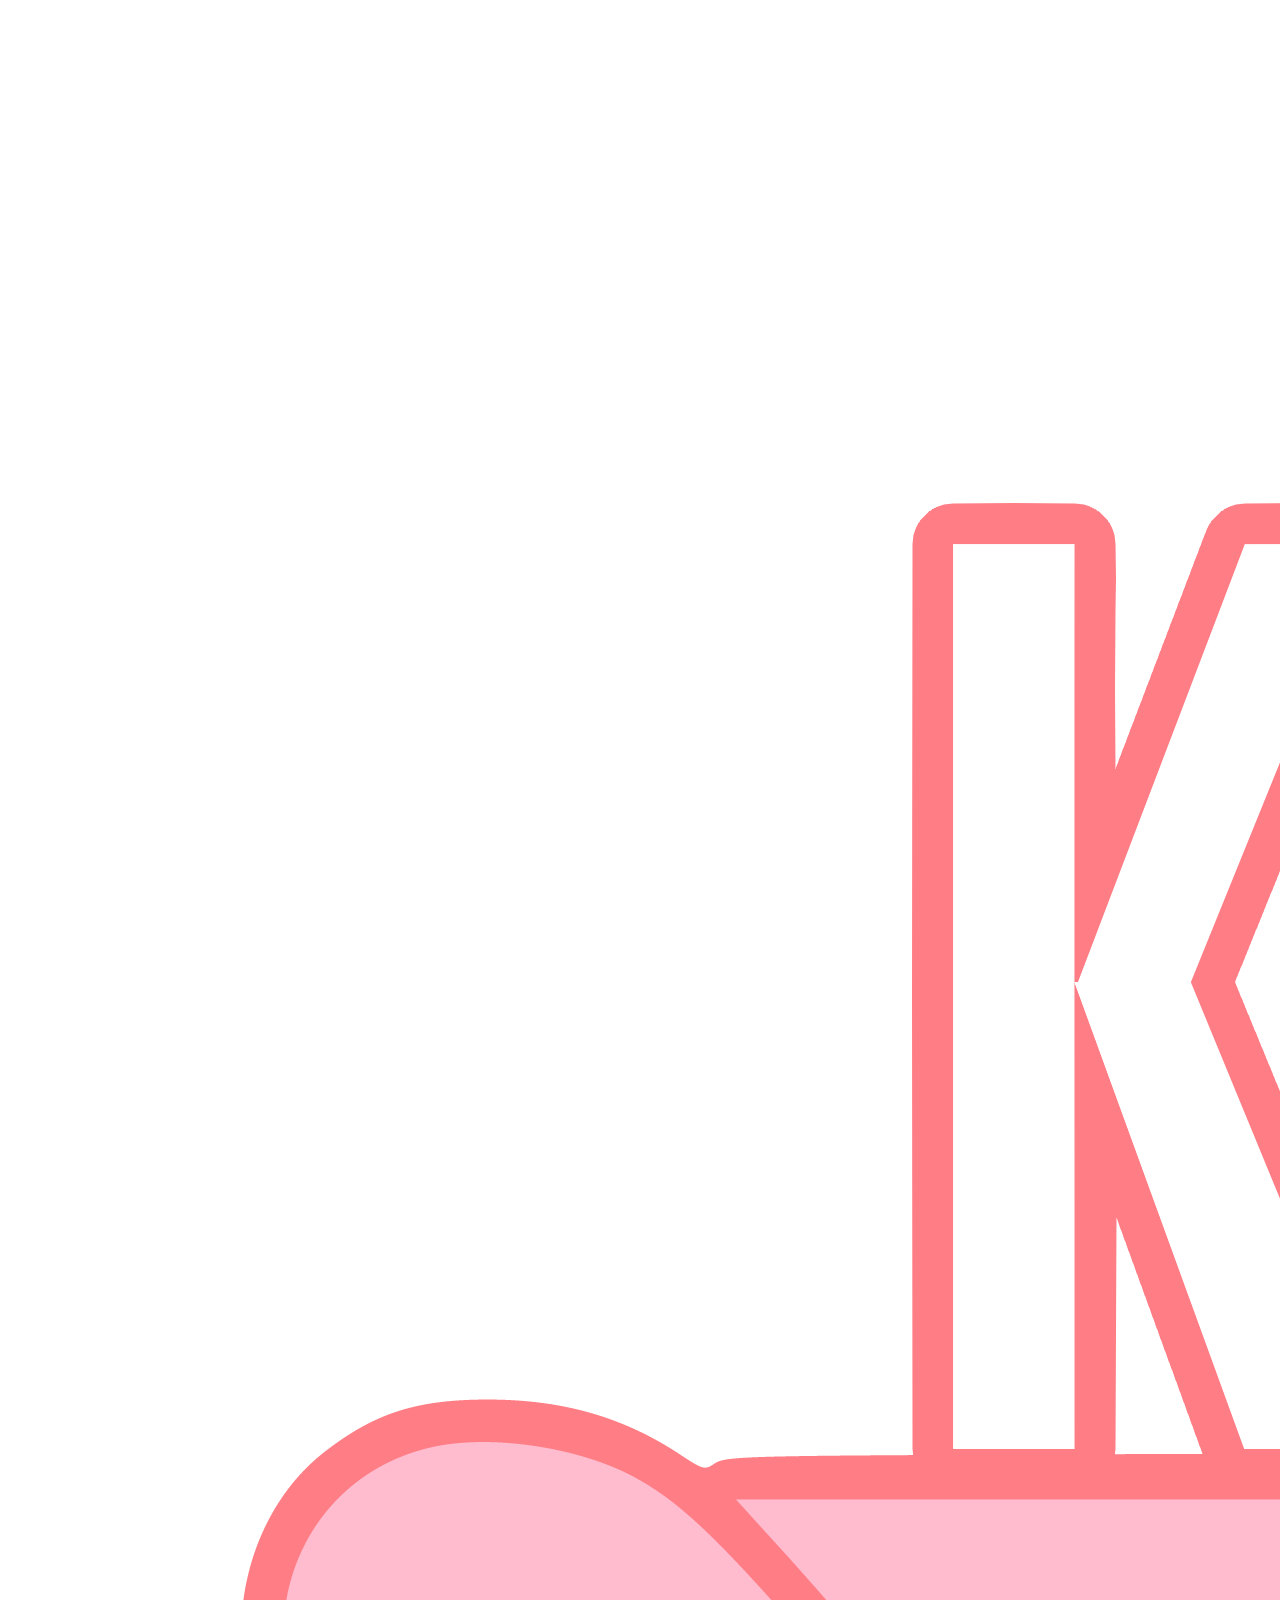
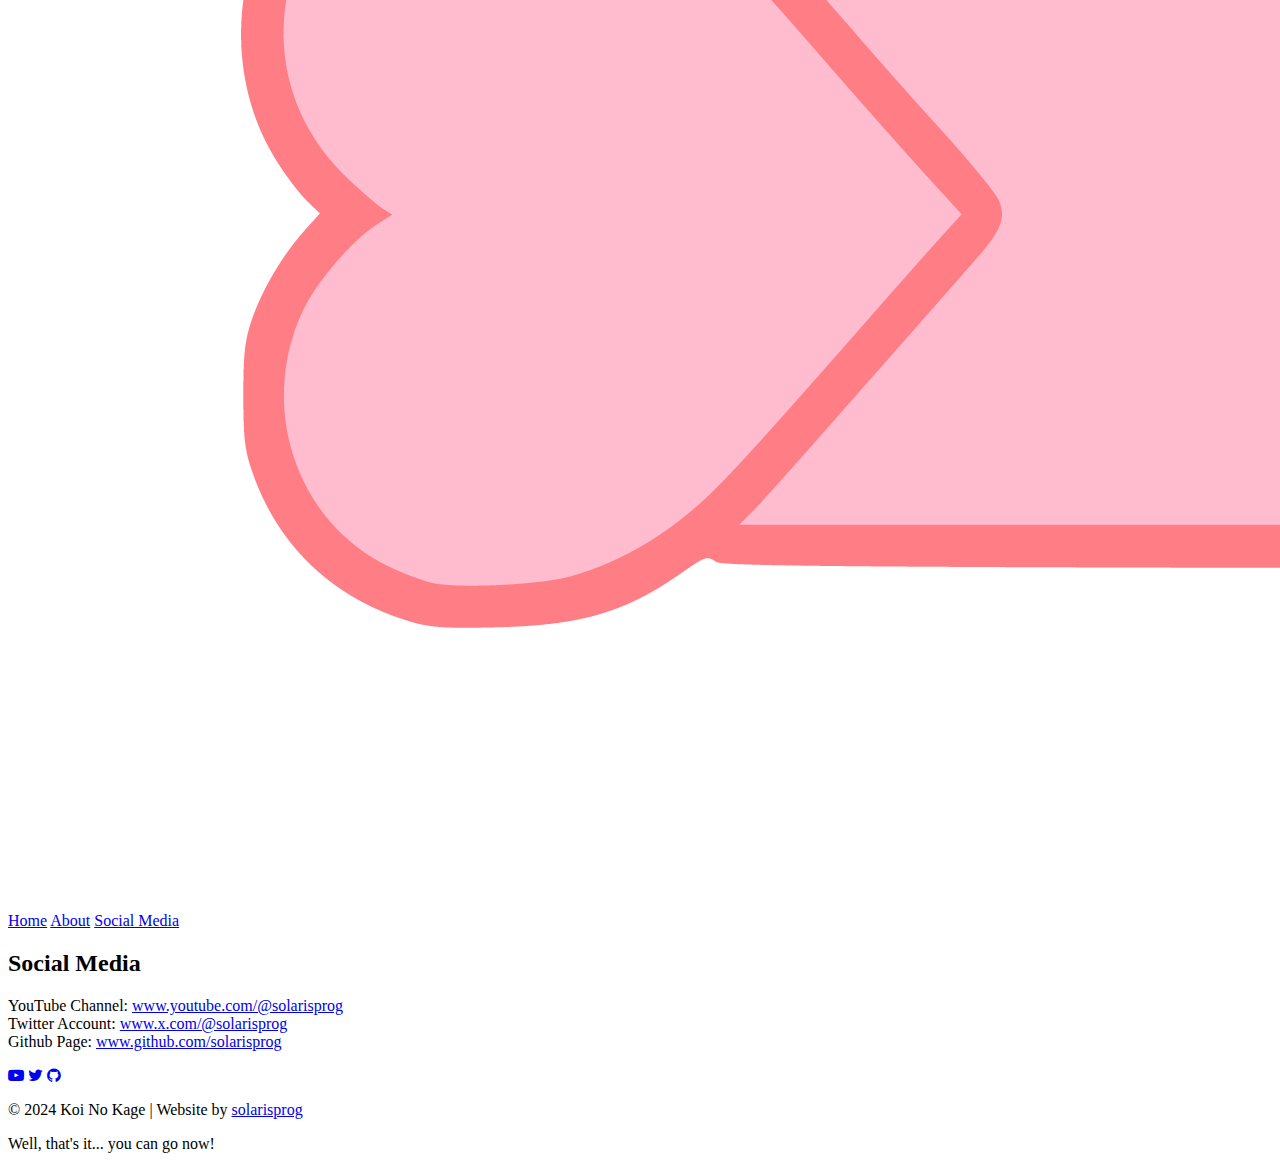
==== social-media.html @ e03994bb "Updated links." ====
<!DOCTYPE html>
<html lang="en" data-theme="light">
<head>
    <meta charset="UTF-8">
    <meta name="viewport" content="width=device-width, initial-scale=1.0">
    <title>Social Media - Koi No Kage</title>
    <link rel="stylesheet" href="styles.css" />
    <script src="misc/script.js"></script>
    <link rel="icon" href="images/icon.png" />
    <link rel="stylesheet" href="https://cdnjs.cloudflare.com/ajax/libs/font-awesome/4.7.0/css/font-awesome.min.css">
</head>
<body>
<!-- Header Section -->
<div id="header-placeholder"></div>
<!-- Main Content -->
<main class="home-body">
    <h2>Social Media</h2>
    <p class="socials-holder">
        YouTube Channel: <a href="https://youtube.com/@solarisprog">www.youtube.com/@solarisprog</a><br>
        Twitter Account: <a href="https://x/@solarisprog">www.x.com/@solarisprog</a><br>
        Github Page: <a href="https://github.com/solarisprog">www.github.com/solarisprog</a><br>
    </p>
</main>

<!-- Footer Section -->
<div id="footer-placeholder"></div>
</body>
</html>
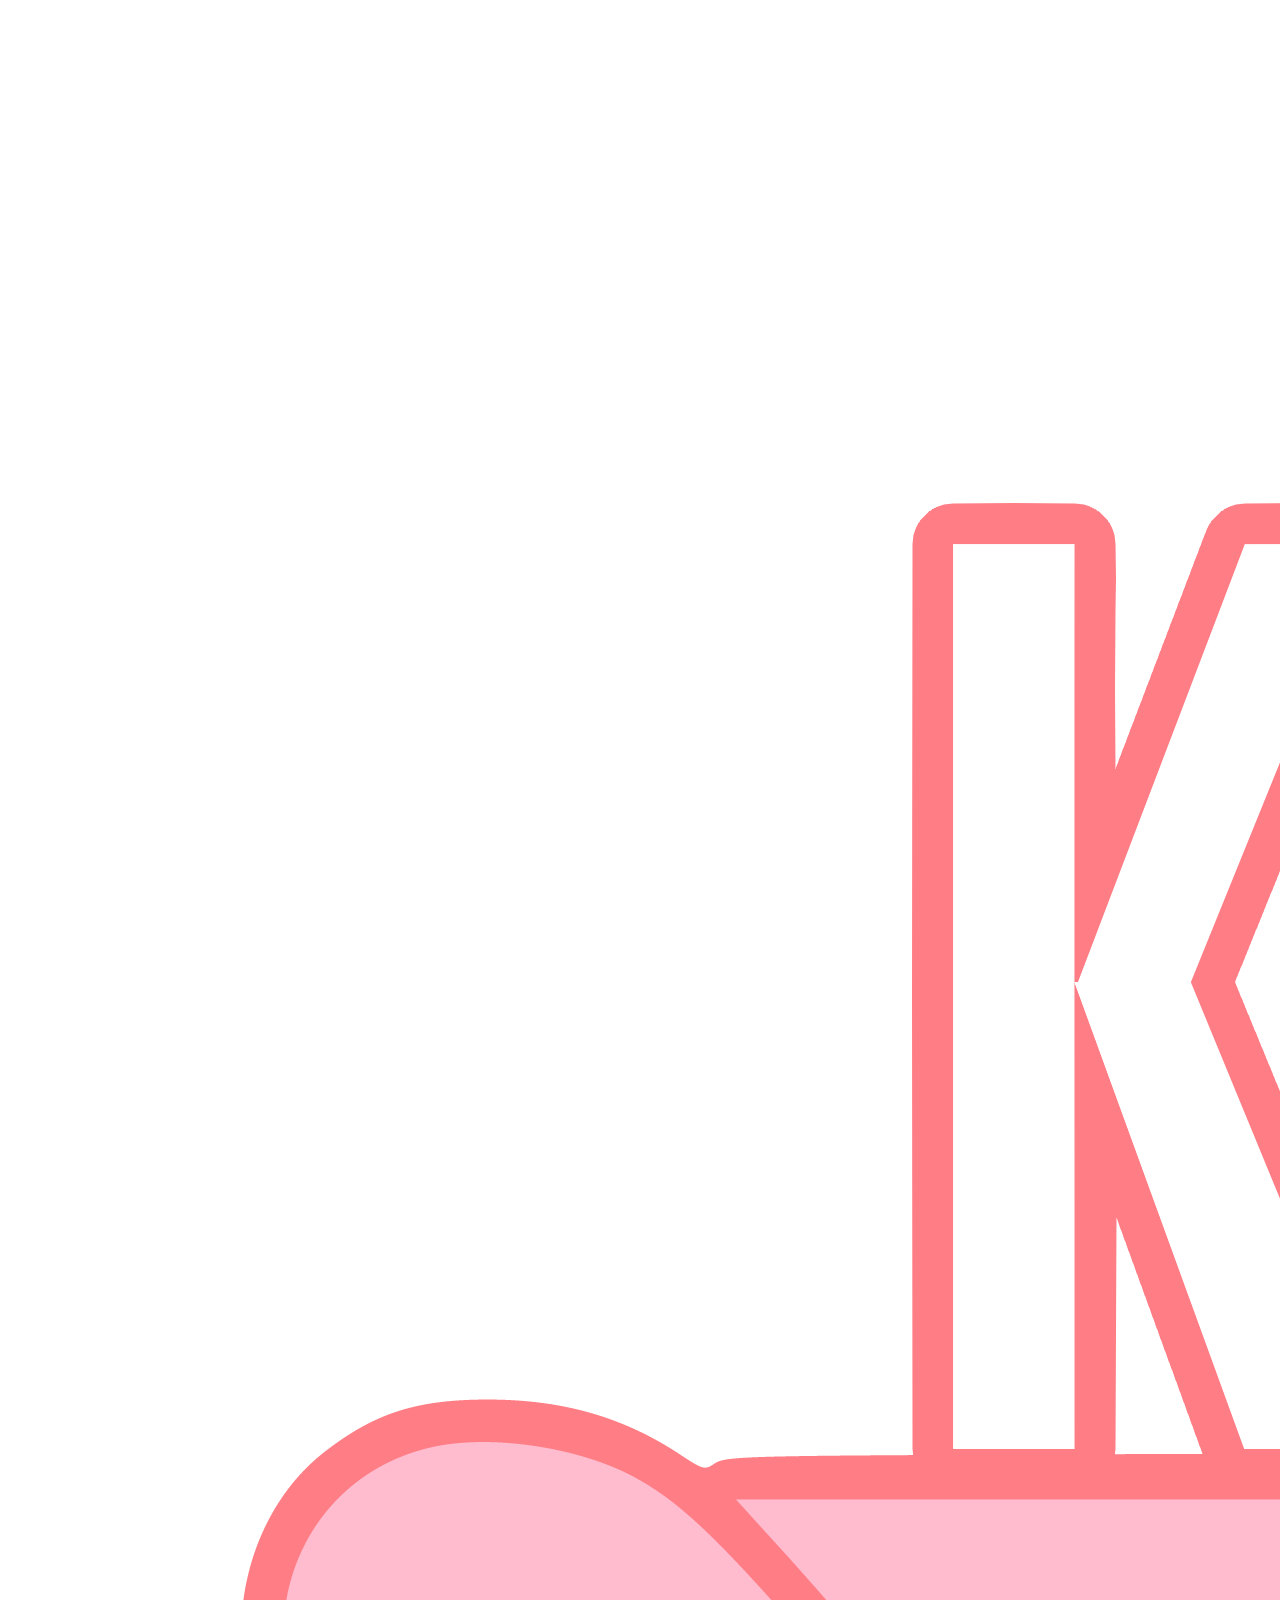
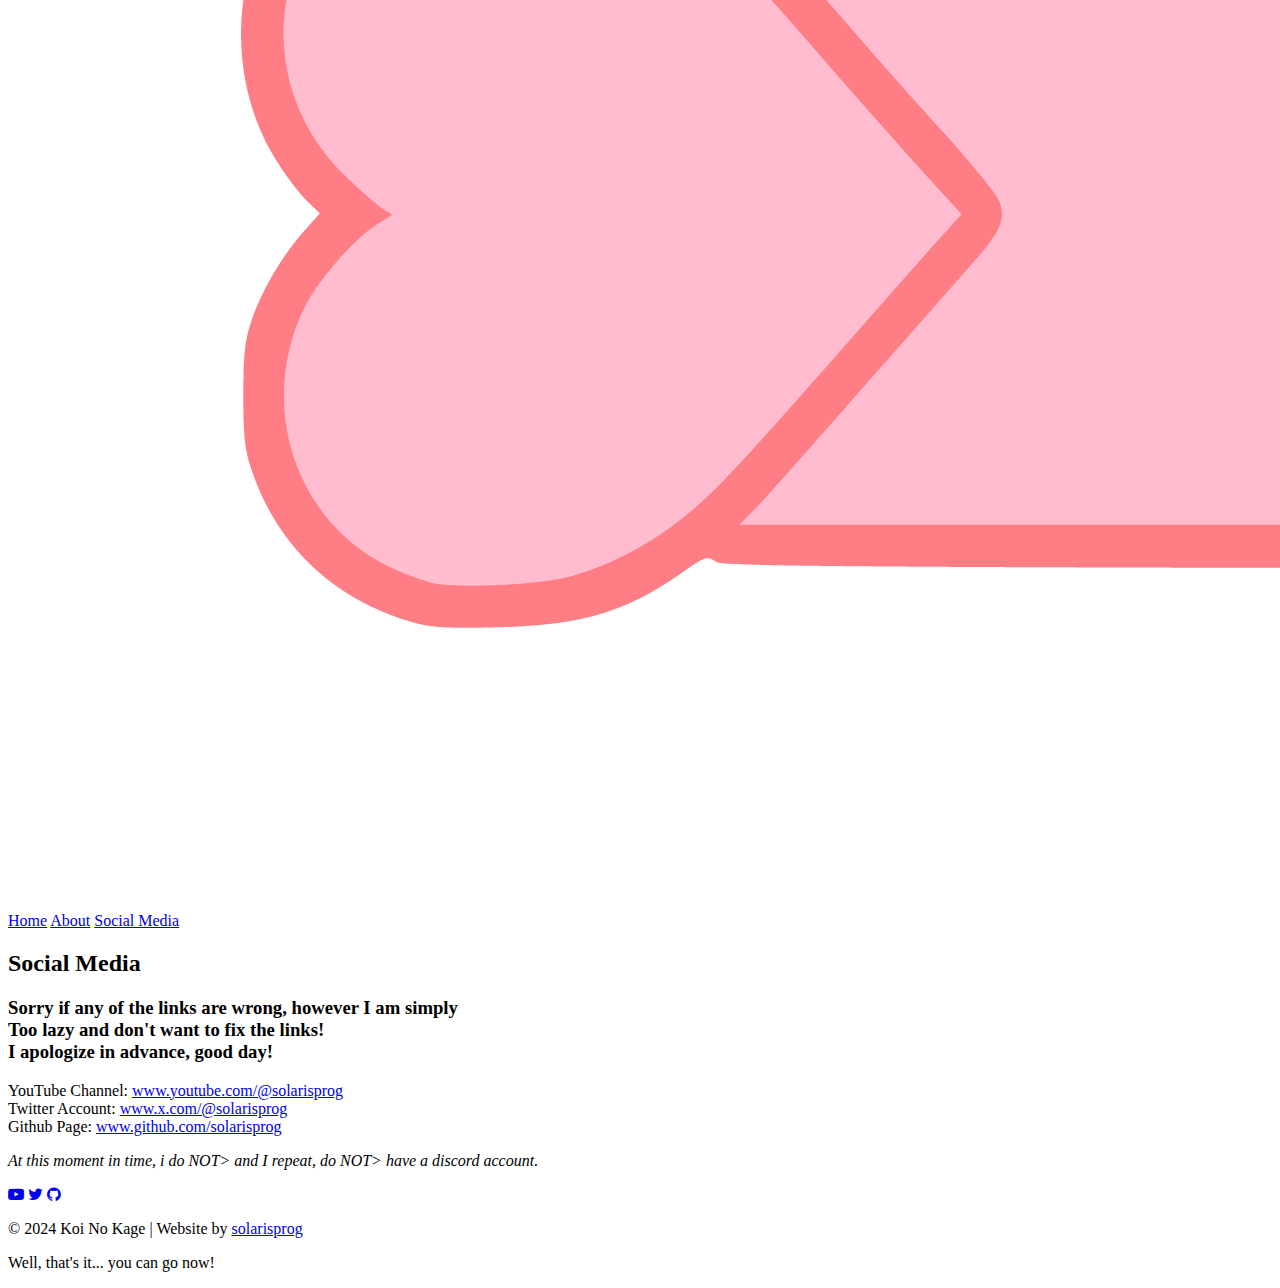
==== commit b4a93e82: "Fixed links" ====
--- a/social-media.html
+++ b/social-media.html
@@ -15,10 +15,14 @@
 <!-- Main Content -->
 <main class="home-body">
     <h2>Social Media</h2>
+    <h3>Sorry if any of the links are wrong, however I am simply<br>Too lazy and don't want to fix the links!<br> I apologize in advance, good day!</h3>
     <p class="socials-holder">
         YouTube Channel: <a href="https://youtube.com/@solarisprog">www.youtube.com/@solarisprog</a><br>
-        Twitter Account: <a href="https://x/@solarisprog">www.x.com/@solarisprog</a><br>
+        Twitter Account: <a href="https://x.com/@solarisprog">www.x.com/@solarisprog</a><br>
         Github Page: <a href="https://github.com/solarisprog">www.github.com/solarisprog</a><br>
+    </p>
+    <p class="disclaimers">
+        <i>At this moment in time, i do <span class="red-flash">NOT></span> and I repeat, do <span class="red-flash">NOT></span> have a discord account.</i>
     </p>
 </main>
 
